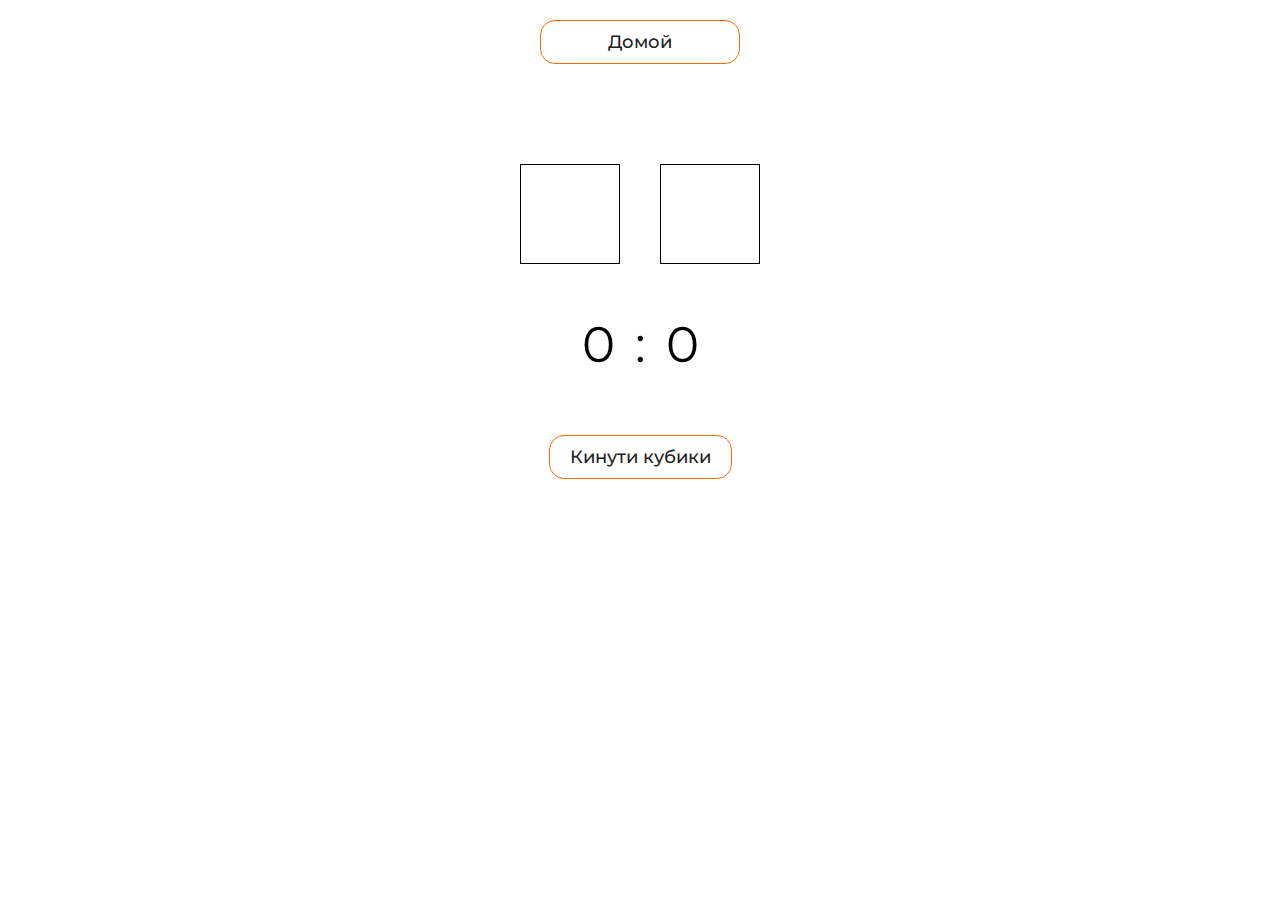
==== game.html @ e994921d "add hw14" ====
<!DOCTYPE html>
<html lang="en">
<head>
    <meta charset="UTF-8">
    <meta http-equiv="X-UA-Compatible" content="IE=edge">
    <meta name="viewport" content="width=device-width, initial-scale=1.0">
    <link
        href="https://fonts.googleapis.com/css2?family=Montserrat:wght@100;200;300;400;500;600;700;800;900&display=swap"
        rel="stylesheet">
    <link rel="stylesheet" href="./css/game.css">
    <title>HW 14 JS Game</title>
</head>
<body>
    
    <a class="center btnHome" href="./index.html">Домой</a>
<div class="game-board">
    <div class="content">
        <div class="player-die die"></div>
        <div class="bot-die die"></div>
    </div>
    <div class="score-container">
        <div class="player-score">0</div>
        <div class="player-score">:</div>
        <div class="bot-score">0</div>
    </div>
    <button class="play-round btnHome">Кинути кубики</button>
    <div class="result"></div>
</div>

    <script src="./js/game.js"></script>
</body>

</html>
---- css/game.css ----
*,
*::before,
*::after {
    box-sizing: border-box;
    font-family: Montserrat, sans-serif;
    font-weight: normal;
}

body, h2 {
    padding: 0;
    margin: 0;
}

a {
    text-decoration: none;
}

button {
    padding: 0;
    border: none;
    font: inherit;
    color: inherit;
    background-color: transparent;
    cursor: pointer;
}
.center{
    width: 200px;
}

.btnHome {
    display: block;
    margin: auto;
    margin-top: 20px;
    padding: 10px 20px;
    color: #212121;
    list-style: none;
    border: 1px solid #ff6b08;
    border-radius: 15px;
    font-size: 18px;
    font-weight: 500;
    cursor: pointer;
    transition: .3s;
    text-align: center;
}

.btnHome:hover,
.btnHome:focus,
.btnHome:active {
    background-color: #ff6b08;
    color: #ffffff;
    border-color: #ff6b08;
    box-shadow: 0px 0px 5px 2px rgba(255, 107, 8, 0.29);
    transition: .15s ease-in-out;
}

.content {
    margin-top: 80px;
    margin-bottom: 30px;
    display: block;
    align-items: center;
}

.die {
    width: 100px;
    height: 100px;
    margin: 20px;
    background-color: white;
    border: 1px solid black;
    background-size: contain;
    background-position: center;
    background-repeat: no-repeat;
}

.content{
    display: flex;
    justify-content: center;

}

.score-container{
    display: flex;
    justify-content: center;
    font-weight: 800;
    font-size: 50px;
    margin-bottom: 60px;
}

.player-score{
    margin-right: 20px;
}

.play-round{
    display: flex;
    justify-content: center;
    align-items: center;
    margin-bottom: 60px;
}
.result{
    text-align: center;
}
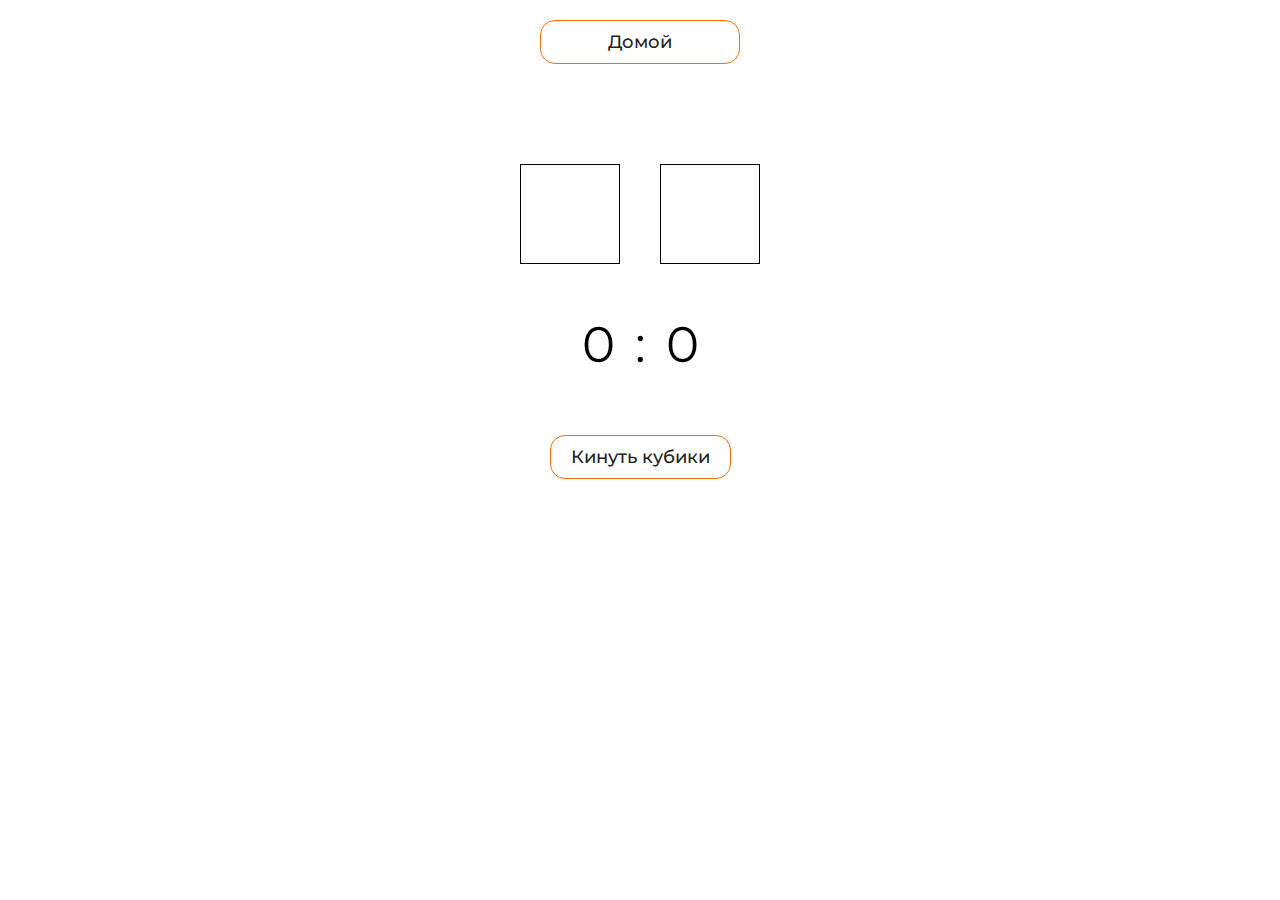
==== commit 5981315d: "changed" ====
--- a/game.html
+++ b/game.html
@@ -23,7 +23,7 @@
         <div class="player-score">:</div>
         <div class="bot-score">0</div>
     </div>
-    <button class="play-round btnHome">Кинути кубики</button>
+    <button class="play-round btnHome">Кинуть кубики</button>
     <div class="result"></div>
 </div>
 
